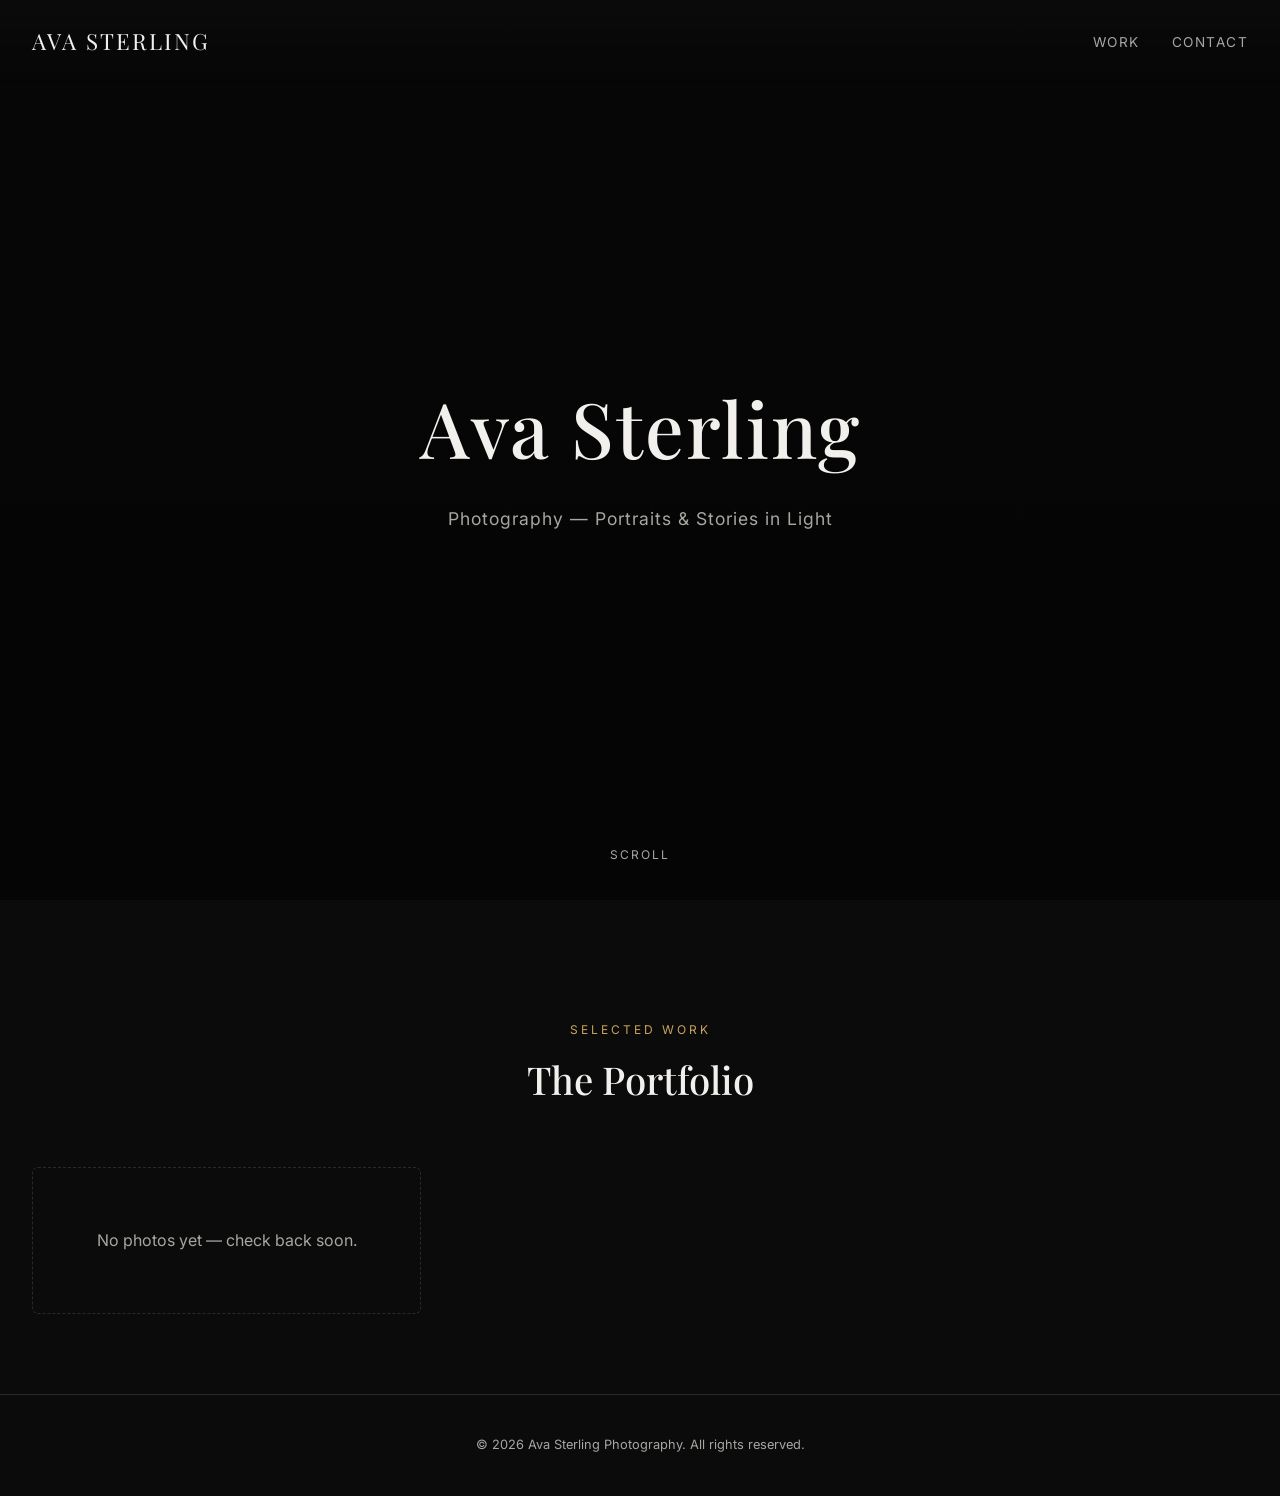
==== index.html @ e8118027 "Added files for website" ====
<!DOCTYPE html>
<html lang="en">
<head>
<meta charset="UTF-8">
<meta name="viewport" content="width=device-width, initial-scale=1.0">
<title>Ava Sterling Photography</title>
<meta name="description" content="Professional photography portfolio">
<link rel="preconnect" href="https://fonts.googleapis.com">
<link href="https://fonts.googleapis.com/css2?family=Playfair+Display:wght@500;600&family=Inter:wght@400;500;600&display=swap" rel="stylesheet">
<link rel="stylesheet" href="css/style.css">
</head>
<body>

<header>
  <div class="container">
    <a href="#" class="logo">Ava Sterling</a>
    <nav>
      <a href="#work">Work</a>
      <a href="#contact">Contact</a>
    </nav>
  </div>
</header>

<section class="hero">
  <div class="hero-inner">
    <h1>Ava Sterling</h1>
    <p>Photography &mdash; Portraits &amp; Stories in Light</p>
  </div>
  <div class="scroll-cue">Scroll</div>
</section>

<section class="gallery-section" id="work">
  <div class="container">
    <div class="section-heading">
      <span class="eyebrow">Selected Work</span>
      <h2>The Portfolio</h2>
    </div>
    <div class="grid" id="gallery">
      <!-- photos injected by js/site.js -->
    </div>
  </div>
</section>

<footer id="contact">
  <div class="container">
    &copy; <span id="year"></span> Ava Sterling Photography. All rights reserved.
  </div>
</footer>

<div class="lightbox" id="lightbox">
  <button class="lightbox-close" id="lbClose" aria-label="Close">&times;</button>
  <button class="lightbox-prev" id="lbPrev" aria-label="Previous">&#8249;</button>
  <button class="lightbox-next" id="lbNext" aria-label="Next">&#8250;</button>
  <div class="lightbox-inner">
    <img id="lbImage" src="" alt="">
    <div class="lightbox-caption">
      <h3 id="lbTitle"></h3>
      <p id="lbDesc"></p>
    </div>
  </div>
</div>

<script>document.getElementById('year').textContent = new Date().getFullYear();</script>
<script src="js/site.js"></script>
</body>
</html>
---- css/style.css ----
:root{
  --bg:#0b0b0c;
  --bg-alt:#141416;
  --text:#f2f0ec;
  --muted:#a8a6a1;
  --gold:#c9a35c;
  --border:#2a2a2c;
  --radius:6px;
  --maxw:1280px;
}

*{box-sizing:border-box;margin:0;padding:0;}

body{
  background:var(--bg);
  color:var(--text);
  font-family:'Inter',-apple-system,BlinkMacSystemFont,sans-serif;
  line-height:1.6;
}

h1,h2,h3,.logo{
  font-family:'Playfair Display',Georgia,serif;
}

a{color:inherit;text-decoration:none;}

.container{
  max-width:var(--maxw);
  margin:0 auto;
  padding:0 32px;
}

/* Header */
header{
  position:fixed;
  top:0;left:0;right:0;
  z-index:100;
  padding:24px 0;
  background:linear-gradient(to bottom, rgba(11,11,12,0.9), transparent);
}
header .container{
  display:flex;
  justify-content:space-between;
  align-items:center;
}
.logo{font-size:1.4rem;letter-spacing:2px;text-transform:uppercase;}
nav a{margin-left:28px;font-size:0.85rem;letter-spacing:1.5px;text-transform:uppercase;color:var(--muted);transition:color .25s;}
nav a:hover{color:var(--gold);}

/* Hero */
.hero{
  height:100vh;
  display:flex;
  align-items:center;
  justify-content:center;
  text-align:center;
  background:
    linear-gradient(rgba(0,0,0,.45),rgba(0,0,0,.55)),
    url('../images/hero.jpg') center/cover no-repeat;
  position:relative;
}
.hero-inner h1{
  font-size:clamp(2.5rem,6vw,5rem);
  font-weight:500;
  letter-spacing:2px;
}
.hero-inner p{
  margin-top:16px;
  color:var(--muted);
  font-size:1.1rem;
  letter-spacing:1px;
}
.scroll-cue{
  position:absolute;
  bottom:36px;left:50%;
  transform:translateX(-50%);
  font-size:.75rem;
  letter-spacing:2px;
  color:var(--muted);
  text-transform:uppercase;
  animation:bob 2s infinite;
}
@keyframes bob{0%,100%{transform:translate(-50%,0);}50%{transform:translate(-50%,8px);}}

/* Gallery section */
.gallery-section{padding:120px 0 80px;}
.section-heading{
  text-align:center;
  margin-bottom:56px;
}
.section-heading .eyebrow{
  color:var(--gold);
  letter-spacing:3px;
  text-transform:uppercase;
  font-size:.75rem;
  display:block;
  margin-bottom:10px;
}
.section-heading h2{font-size:2.4rem;font-weight:500;}

.grid{
  display:grid;
  grid-template-columns:repeat(auto-fill,minmax(300px,1fr));
  gap:24px;
}

.card{
  position:relative;
  overflow:hidden;
  border-radius:var(--radius);
  aspect-ratio:4/5;
  cursor:pointer;
  background:var(--bg-alt);
}
.card img{
  width:100%;height:100%;
  object-fit:cover;
  display:block;
  transition:transform .6s ease;
}
.card:hover img{transform:scale(1.07);}
.card-overlay{
  position:absolute;
  inset:0;
  display:flex;
  align-items:flex-end;
  padding:20px;
  background:linear-gradient(to top, rgba(0,0,0,.75), transparent 60%);
  opacity:0;
  transition:opacity .35s;
}
.card:hover .card-overlay{opacity:1;}
.card-overlay h3{font-size:1.05rem;font-weight:500;}
.card-overlay p{font-size:.8rem;color:var(--muted);margin-top:2px;}

.empty-state{
  text-align:center;
  color:var(--muted);
  padding:60px 20px;
  border:1px dashed var(--border);
  border-radius:var(--radius);
}

/* Lightbox */
.lightbox{
  position:fixed;inset:0;
  background:rgba(0,0,0,.92);
  display:none;
  align-items:center;
  justify-content:center;
  z-index:1000;
  padding:40px;
}
.lightbox.active{display:flex;}
.lightbox-inner{
  max-width:1100px;
  width:100%;
  display:flex;
  flex-direction:column;
  align-items:center;
}
.lightbox-inner img{
  max-height:74vh;
  max-width:100%;
  object-fit:contain;
  border-radius:4px;
}
.lightbox-caption{
  margin-top:20px;
  text-align:center;
  max-width:700px;
}
.lightbox-caption h3{font-size:1.3rem;font-weight:500;}
.lightbox-caption p{color:var(--muted);margin-top:8px;font-size:.95rem;}
.lightbox-close,.lightbox-prev,.lightbox-next{
  position:absolute;
  background:none;border:none;
  color:var(--text);
  font-size:1.8rem;
  cursor:pointer;
  opacity:.7;
  transition:opacity .2s;
}
.lightbox-close:hover,.lightbox-prev:hover,.lightbox-next:hover{opacity:1;}
.lightbox-close{top:24px;right:32px;}
.lightbox-prev{left:24px;top:50%;transform:translateY(-50%);}
.lightbox-next{right:24px;top:50%;transform:translateY(-50%);}

footer{
  padding:40px 0;
  text-align:center;
  color:var(--muted);
  font-size:.8rem;
  border-top:1px solid var(--border);
}

/* ---- Admin page ---- */
.admin-wrap{max-width:760px;margin:0 auto;padding:100px 24px 80px;}
.admin-wrap h1{font-size:2rem;margin-bottom:8px;}
.admin-wrap .sub{color:var(--muted);margin-bottom:36px;font-size:.9rem;}

.panel{
  background:var(--bg-alt);
  border:1px solid var(--border);
  border-radius:var(--radius);
  padding:28px;
  margin-bottom:28px;
}
.panel h2{font-size:1.1rem;font-weight:600;margin-bottom:16px;}

label{display:block;font-size:.8rem;color:var(--muted);margin-bottom:6px;margin-top:16px;}
label:first-child{margin-top:0;}
input[type=text],input[type=password],textarea{
  width:100%;
  background:#1a1a1c;
  border:1px solid var(--border);
  color:var(--text);
  padding:11px 14px;
  border-radius:4px;
  font-size:.92rem;
  font-family:inherit;
}
textarea{resize:vertical;min-height:70px;}
input:focus,textarea:focus{outline:none;border-color:var(--gold);}

.dropzone{
  border:1.5px dashed var(--border);
  border-radius:4px;
  padding:32px;
  text-align:center;
  color:var(--muted);
  cursor:pointer;
  transition:border-color .2s,background .2s;
  margin-top:16px;
  font-size:.88rem;
}
.dropzone.drag-over,.dropzone:hover{border-color:var(--gold);background:rgba(201,163,92,.05);}
.dropzone input{display:none;}
.dropzone img.preview{max-height:160px;margin-top:14px;border-radius:4px;display:none;}

btn,button,.btn{
  display:inline-block;
  background:var(--gold);
  color:#111;
  border:none;
  padding:11px 22px;
  border-radius:4px;
  font-weight:600;
  font-size:.85rem;
  letter-spacing:.5px;
  cursor:pointer;
  margin-top:20px;
  transition:opacity .2s;
}
button:hover{opacity:.85;}
button.secondary{background:transparent;border:1px solid var(--border);color:var(--text);}
button.danger{background:#8a3a3a;color:#fff;}
button:disabled{opacity:.4;cursor:not-allowed;}

.status-msg{margin-top:14px;font-size:.85rem;}
.status-msg.ok{color:#7cc98a;}
.status-msg.err{color:#e08b8b;}

.admin-list{list-style:none;margin-top:8px;}
.admin-list li{
  display:flex;
  gap:16px;
  align-items:center;
  padding:14px 0;
  border-bottom:1px solid var(--border);
}
.admin-list li:last-child{border-bottom:none;}
.admin-list img{
  width:64px;height:64px;
  object-fit:cover;
  border-radius:4px;
  flex-shrink:0;
}
.admin-list .meta{flex:1;min-width:0;}
.admin-list .meta strong{display:block;font-size:.92rem;}
.admin-list .meta span{display:block;font-size:.78rem;color:var(--muted);margin-top:2px;white-space:nowrap;overflow:hidden;text-overflow:ellipsis;}
.admin-list .actions{display:flex;gap:8px;flex-shrink:0;}
.admin-list .actions button{margin-top:0;padding:8px 14px;font-size:.75rem;}

.edit-panel{display:none;margin-top:14px;padding-top:14px;border-top:1px solid var(--border);}
.edit-panel.active{display:block;}

.spinner{
  display:inline-block;width:14px;height:14px;
  border:2px solid rgba(0,0,0,.3);
  border-top-color:#111;
  border-radius:50%;
  animation:spin .7s linear infinite;
  vertical-align:middle;
  margin-right:6px;
}
@keyframes spin{to{transform:rotate(360deg);}}

.logout-row{text-align:right;margin-bottom:20px;}
.logout-row button{margin-top:0;}

@media (max-width:600px){
  .admin-list li{flex-wrap:wrap;}
  .lightbox{padding:16px;}
}
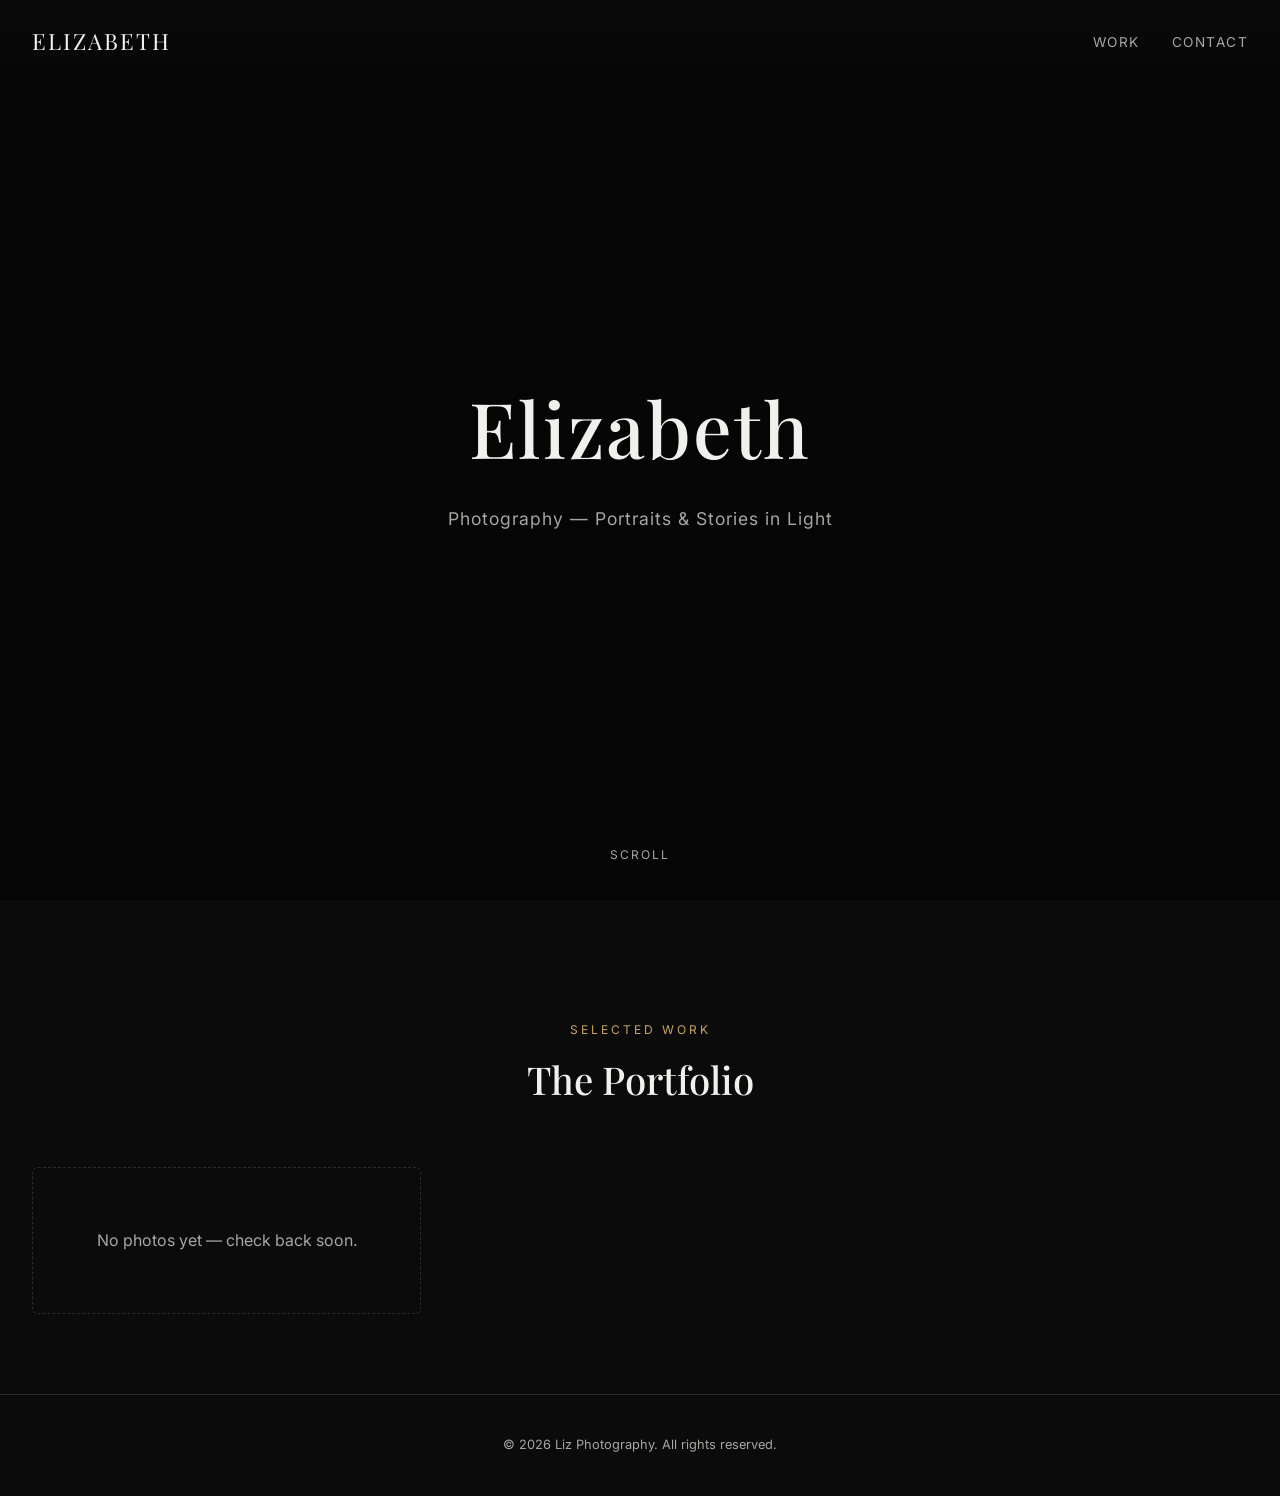
==== commit aa6625e2: "Update site title and branding from Ava to Liz" ====
--- a/index.html
+++ b/index.html
@@ -3,17 +3,17 @@
 <head>
 <meta charset="UTF-8">
 <meta name="viewport" content="width=device-width, initial-scale=1.0">
-<title>Ava Sterling Photography</title>
+<title>Liz Photography</title>
 <meta name="description" content="Professional photography portfolio">
 <link rel="preconnect" href="https://fonts.googleapis.com">
 <link href="https://fonts.googleapis.com/css2?family=Playfair+Display:wght@500;600&family=Inter:wght@400;500;600&display=swap" rel="stylesheet">
-<link rel="stylesheet" href="css/style.css">
+<link rel="stylesheet" href="/css/style.css">
 </head>
 <body>
 
 <header>
   <div class="container">
-    <a href="#" class="logo">Ava Sterling</a>
+    <a href="#" class="logo">Elizabeth</a>
     <nav>
       <a href="#work">Work</a>
       <a href="#contact">Contact</a>
@@ -23,7 +23,7 @@
 
 <section class="hero">
   <div class="hero-inner">
-    <h1>Ava Sterling</h1>
+    <h1>Elizabeth</h1>
     <p>Photography &mdash; Portraits &amp; Stories in Light</p>
   </div>
   <div class="scroll-cue">Scroll</div>
@@ -43,7 +43,7 @@
 
 <footer id="contact">
   <div class="container">
-    &copy; <span id="year"></span> Ava Sterling Photography. All rights reserved.
+    &copy; <span id="year"></span> Liz Photography. All rights reserved.
   </div>
 </footer>
 
@@ -61,6 +61,6 @@
 </div>
 
 <script>document.getElementById('year').textContent = new Date().getFullYear();</script>
-<script src="js/site.js"></script>
+<script src="/js/site.js"></script>
 </body>
 </html>
